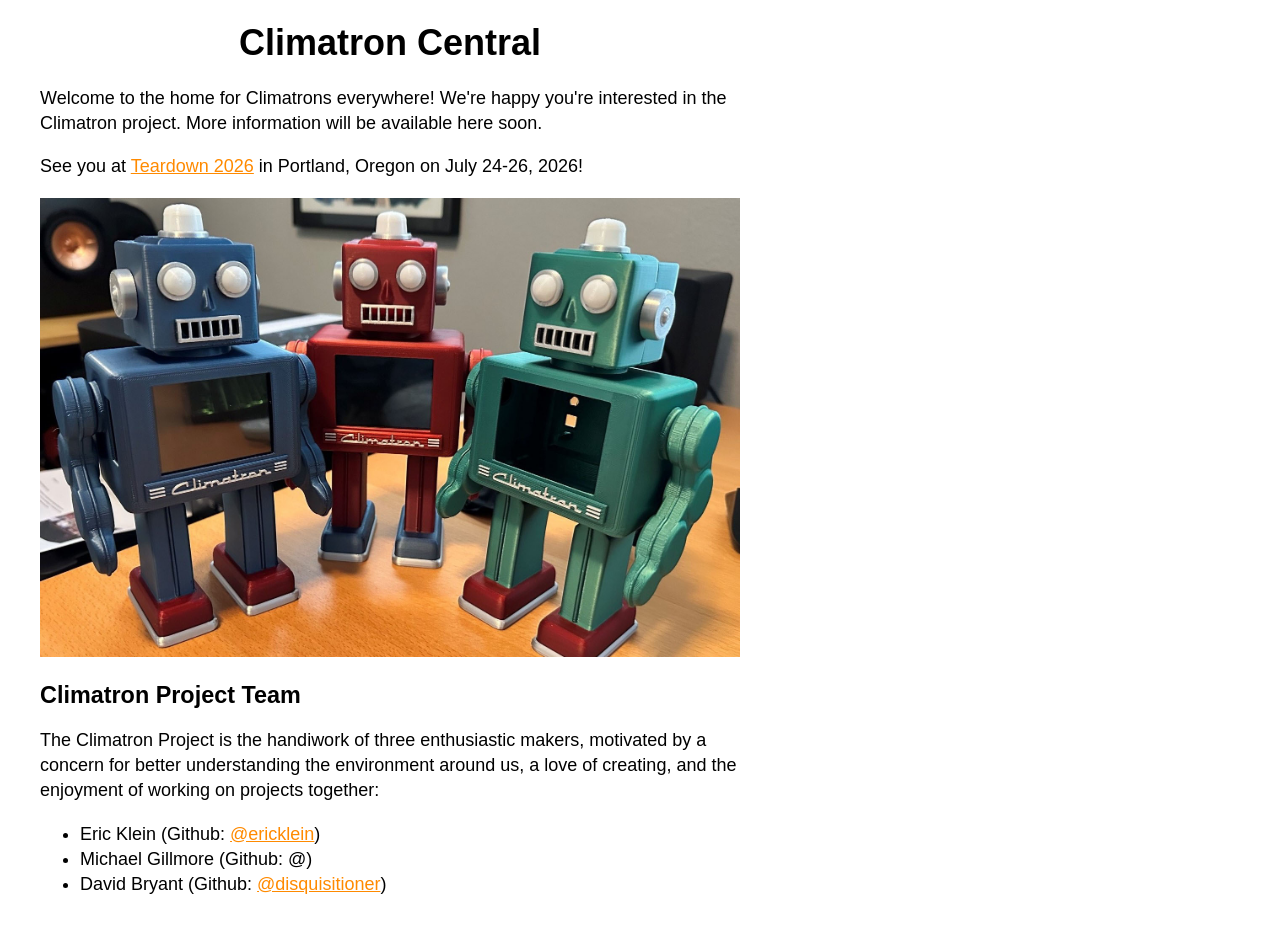
==== index.html @ 0983e72b "initial index.html" ====
<!doctype html>

<html lang="en">
<head>
	<meta charset="utf-8">

	<title>Climatron Central</title>
	<meta name="description" content="Home page for the Climatron Project">
	<meta name="author" content="david@disquiry.com">

	<link rel="stylesheet" href="./climatrons.css"></link>
	<link href="https://fonts.cdnfonts.com/css/retro-gastroll" rel="stylesheet">
  <link href="https://fonts.googleapis.com/css?family=Titillium+Web:300,400,600&display=swap" rel="stylesheet"> 
                
	<script src="./climatrons.js"></script>

	<!-- Add More JavaScript here, either local or via URL (CDN) -->
	<!-- script type="text/javascript" src="./segment-display.js"></script -->
</head>

<body>
	<div>
		<h1 class="apptitle">Climatron Central</h1>
		<p>
			Welcome to the home for Climatrons everywhere!  We're happy you're interested in the Climatron project. More information will be available here soon.
		</p>
		<p>
			See you at <a href="https://www.crowdsupply.com/teardown/portland-2026">Teardown 2026</a> in Portland, Oregon on July 24-26, 2026!
		</p>
		<img src="./climatrons.jpg" width="100%">
		<h2>Climatron Project Team</h2>
		<p>
			The Climatron Project is the handiwork of three enthusiastic makers, motivated by a concern for better understanding the environment around us, a love of creating, and the enjoyment of working on projects together:
			<ul>
				<li>Eric Klein (Github: <a href="https://github.com/ericklein">@ericklein</a>)</li>
				<li>Michael Gillmore (Github: @)</li>
				<li>David Bryant (Github: <a href="https://github.com/disquisitioner">@disquisitioner</a>)</li>
			</ul>
		</p>
	</div>
</body>
</html>
---- climatrons.css ----
body {
	font-family: sans-serif;
    margin: 20px 40px 40px 40px;
    max-width: 700px;
}

html {
  font-family: 'Titillium Web';
  font-size: 18px;
  font-weight: 300;
  line-height: 1.4rem;
  box-sizing: border-box;
}

/* Resize headings (smaller than default) */
h1 {
  font-size: 1.5rem;
  font-weight: 600;
}
h2 {
  font-size: 1.3rem;
  font-weight: 600;
}
h3 {
  font-size: 1.15rem;
  font-weight: 600;
}
h4 {
  font-size: 1rem;
  font-weight: 600;
}
strong {
  font-weight: 600;
}

#id {

}

.class {

}

.gastroll {
    font-family: 'Retro Gastroll', sans-serif;
}
.apptitle {
  font-size: 2rem;
  line-height: 2.1rem;
  text-align: center;
  font-family: 'Retro Gastroll', sans-serif;

}

a:link { color: #ff8a00 }
a:visited { color: #ff8a00 }
a:hover { color: #fff; background-color: #ff8a00 }
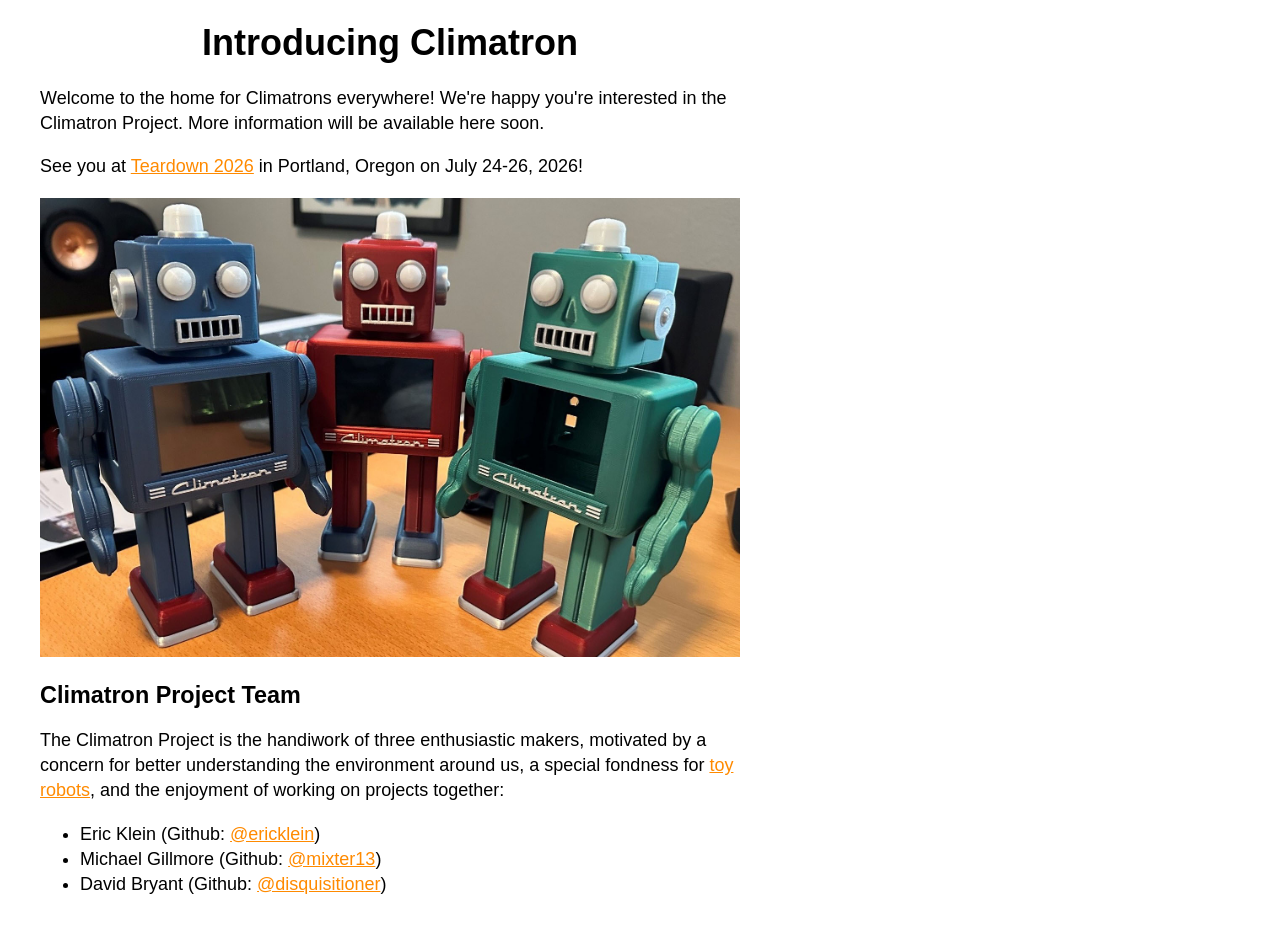
==== commit 2a785e5d: "Updated home page" ====
--- a/index.html
+++ b/index.html
@@ -4,7 +4,7 @@
 <head>
 	<meta charset="utf-8">
 
-	<title>Climatron Central</title>
+	<title>The Climatron Project</title>
 	<meta name="description" content="Home page for the Climatron Project">
 	<meta name="author" content="david@disquiry.com">
 
@@ -20,23 +20,25 @@
 
 <body>
 	<div>
-		<h1 class="apptitle">Climatron Central</h1>
+		<h1 class="apptitle">Introducing Climatron</h1>
 		<p>
-			Welcome to the home for Climatrons everywhere!  We're happy you're interested in the Climatron project. More information will be available here soon.
+			Welcome to the home for Climatrons everywhere!  We're happy you're interested in the Climatron Project. 
+      More information will be available here soon.
 		</p>
 		<p>
 			See you at <a href="https://www.crowdsupply.com/teardown/portland-2026">Teardown 2026</a> in Portland, Oregon on July 24-26, 2026!
 		</p>
 		<img src="./climatrons.jpg" width="100%">
-		<h2>Climatron Project Team</h2>
+		<h2 class="gastroll">Climatron Project Team</h2>
 		<p>
-			The Climatron Project is the handiwork of three enthusiastic makers, motivated by a concern for better understanding the environment around us, a love of creating, and the enjoyment of working on projects together:
+			The Climatron Project is the handiwork of three enthusiastic makers, motivated by a concern for better 
+      understanding the environment around us, a special fondness for <a href="https://tintoyrobots.com/">toy robots</a>, and the enjoyment of working on projects together:
 			<ul>
 				<li>Eric Klein (Github: <a href="https://github.com/ericklein">@ericklein</a>)</li>
-				<li>Michael Gillmore (Github: @)</li>
+				<li>Michael Gillmore (Github: <a href="https://github.com/mixter13">@mixter13</a>)</li>
 				<li>David Bryant (Github: <a href="https://github.com/disquisitioner">@disquisitioner</a>)</li>
 			</ul>
 		</p>
 	</div>
 </body>
-</html>+</html>
--- a/climatrons.css
+++ b/climatrons.css
@@ -1,5 +1,5 @@
 body {
-	font-family: sans-serif;
+    font-family: sans-serif;
     margin: 20px 40px 40px 40px;
     max-width: 700px;
 }
@@ -54,4 +54,4 @@
 
 a:link { color: #ff8a00 }
 a:visited { color: #ff8a00 }
-a:hover { color: #fff; background-color: #ff8a00 }+a:hover { color: #fff; background-color: #ff8a00 }
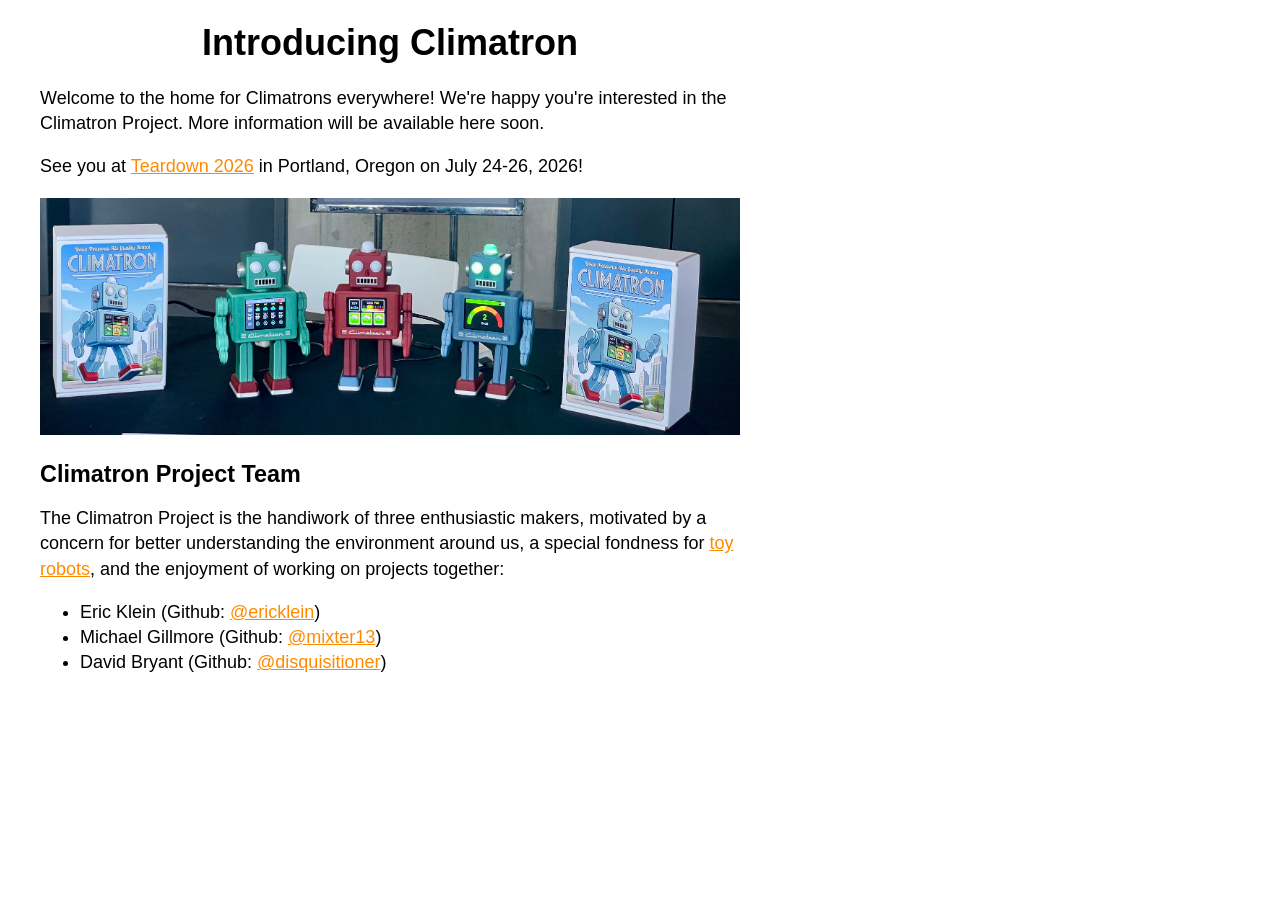
==== commit 79d6ef9a: "Updated group photo" ====
--- a/index.html
+++ b/index.html
@@ -28,7 +28,7 @@
 		<p>
 			See you at <a href="https://www.crowdsupply.com/teardown/portland-2026">Teardown 2026</a> in Portland, Oregon on July 24-26, 2026!
 		</p>
-		<img src="./climatrons.jpg" width="100%">
+		<img src="./climatrons_teardown1.jpg" width="100%">
 		<h2 class="gastroll">Climatron Project Team</h2>
 		<p>
 			The Climatron Project is the handiwork of three enthusiastic makers, motivated by a concern for better 
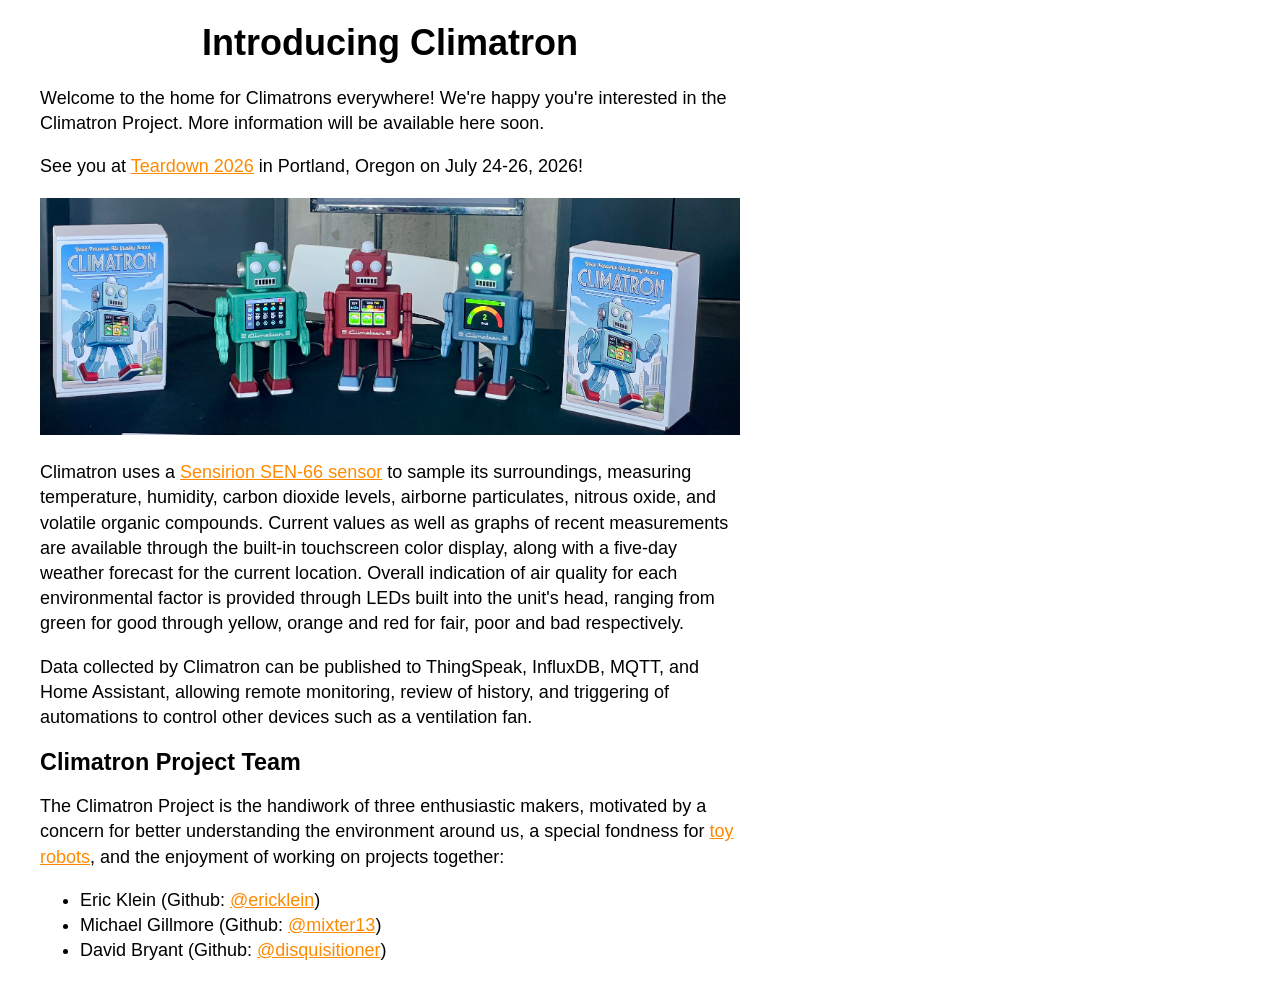
==== commit 878da8a9: "Updated home page" ====
--- a/index.html
+++ b/index.html
@@ -29,9 +29,22 @@
 			See you at <a href="https://www.crowdsupply.com/teardown/portland-2026">Teardown 2026</a> in Portland, Oregon on July 24-26, 2026!
 		</p>
 		<img src="./climatrons_teardown1.jpg" width="100%">
-		<h2 class="gastroll">Climatron Project Team</h2>
-		<p>
-			The Climatron Project is the handiwork of three enthusiastic makers, motivated by a concern for better 
+    <p>
+      Climatron uses a <a href="https://sensirion.com/products/catalog/SEN66">Sensirion SEN-66 sensor</a> to 
+      sample its surroundings, measuring temperature, humidity, carbon 
+      dioxide levels, airborne particulates, nitrous oxide, and volatile organic compounds.  Current values as well 
+      as graphs of recent measurements are available through the built-in touchscreen color display, along 
+      with a five-day weather forecast for the current location. 
+      Overall indication of air quality for each environmental factor
+      is provided through LEDs built into the unit's head, ranging from green for good through yellow, orange 
+      and red for fair, poor and bad respectively.
+    </p>
+    <p>
+      Data collected by Climatron can be published to ThingSpeak, InfluxDB, MQTT, and Home Assistant, allowing
+      remote monitoring, review of history, and triggering of automations to control other devices such as a
+      ventilation fan.
+    </p>
+    <h2 class="gastroll">Climatron Project Team</h2> <p> The Climatron Project is the handiwork of three enthusiastic makers, motivated by a concern for better 
       understanding the environment around us, a special fondness for <a href="https://tintoyrobots.com/">toy robots</a>, and the enjoyment of working on projects together:
 			<ul>
 				<li>Eric Klein (Github: <a href="https://github.com/ericklein">@ericklein</a>)</li>
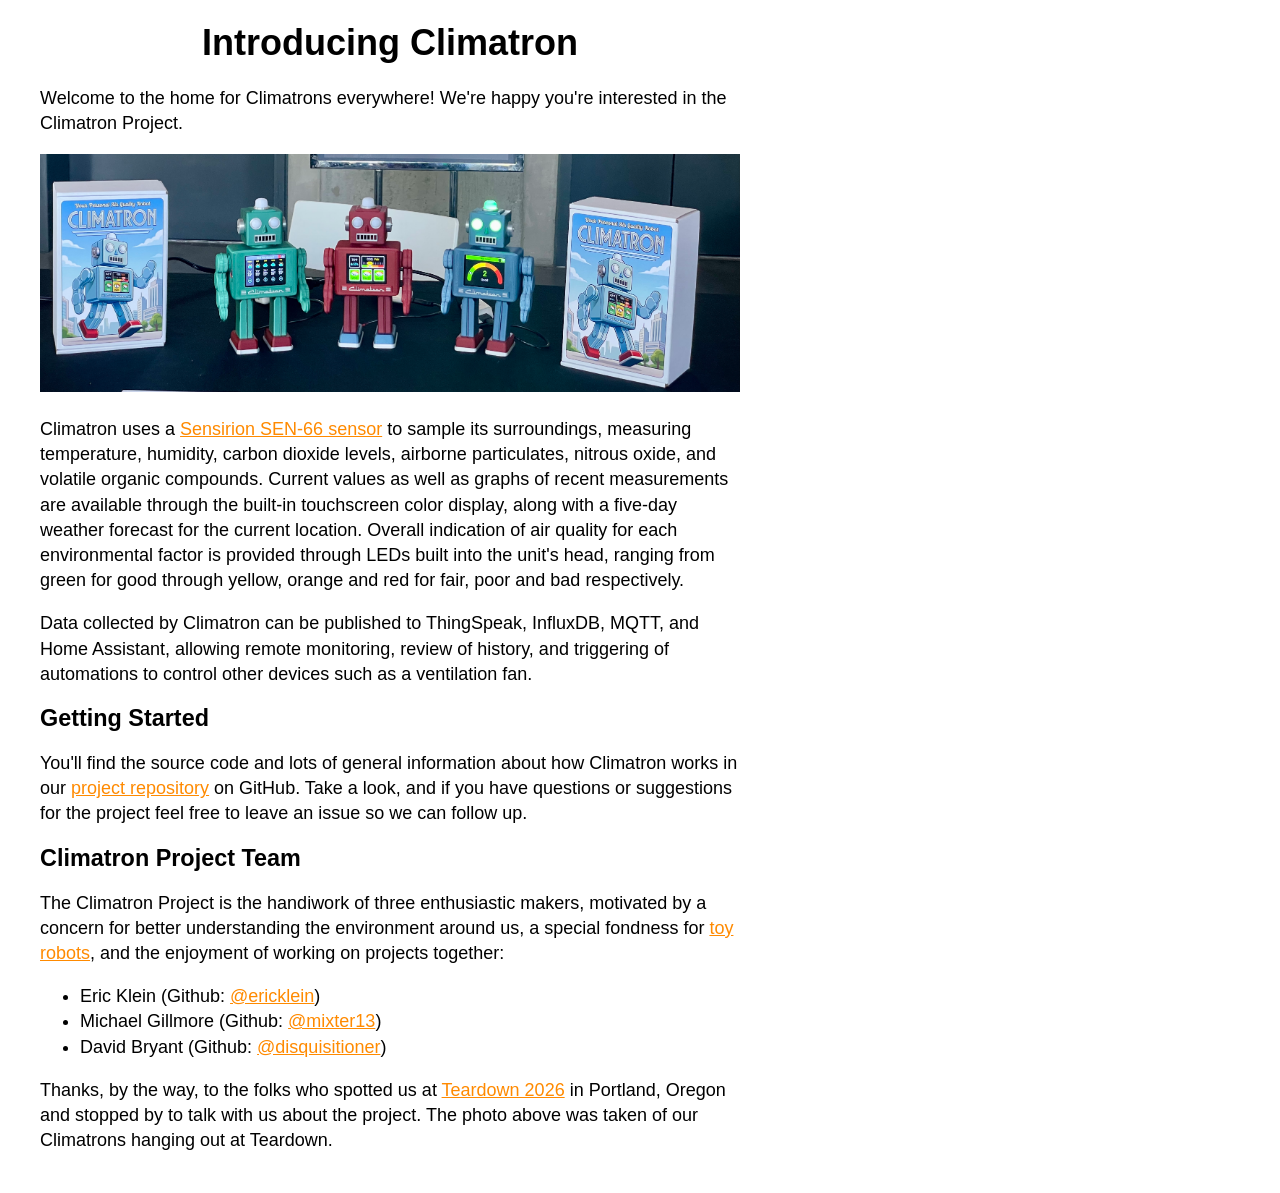
==== commit b821c83b: "Updated, added repo info" ====
--- a/index.html
+++ b/index.html
@@ -23,34 +23,34 @@
 		<h1 class="apptitle">Introducing Climatron</h1>
 		<p>
 			Welcome to the home for Climatrons everywhere!  We're happy you're interested in the Climatron Project. 
-      More information will be available here soon.
-		</p>
-		<p>
-			See you at <a href="https://www.crowdsupply.com/teardown/portland-2026">Teardown 2026</a> in Portland, Oregon on July 24-26, 2026!
 		</p>
 		<img src="./climatrons_teardown1.jpg" width="100%">
     <p>
-      Climatron uses a <a href="https://sensirion.com/products/catalog/SEN66">Sensirion SEN-66 sensor</a> to 
-      sample its surroundings, measuring temperature, humidity, carbon 
-      dioxide levels, airborne particulates, nitrous oxide, and volatile organic compounds.  Current values as well 
-      as graphs of recent measurements are available through the built-in touchscreen color display, along 
+      Climatron uses a <a href="https://sensirion.com/products/catalog/SEN66" target="_blank">Sensirion SEN-66 sensor</a> to sample its surroundings, measuring temperature, humidity, carbon dioxide levels, airborne particulates, nitrous oxide, and volatile organic compounds.  Current values as well as graphs of recent measurements are available through the built-in touchscreen color display, along 
       with a five-day weather forecast for the current location. 
       Overall indication of air quality for each environmental factor
-      is provided through LEDs built into the unit's head, ranging from green for good through yellow, orange 
-      and red for fair, poor and bad respectively.
+      is provided through LEDs built into the unit's head, ranging from green for good through yellow, orange and red for fair, poor and bad respectively.
     </p>
     <p>
-      Data collected by Climatron can be published to ThingSpeak, InfluxDB, MQTT, and Home Assistant, allowing
-      remote monitoring, review of history, and triggering of automations to control other devices such as a
+      Data collected by Climatron can be published to ThingSpeak, InfluxDB, MQTT, and Home Assistant, allowing remote monitoring, review of history, and triggering of automations to control other devices such as a
       ventilation fan.
     </p>
-    <h2 class="gastroll">Climatron Project Team</h2> <p> The Climatron Project is the handiwork of three enthusiastic makers, motivated by a concern for better 
+    <h2 class="gastroll">Getting Started</h2>
+    <p>
+    	You'll find the source code and lots of general information about how Climatron works in our <a href="https://github.com/disquisitioner/climatron" target="_blank">project repository</a> on GitHub.  Take a look, and if you have questions or suggestions for the project feel free to leave an issue so we can follow up.
+    </p>
+    <h2 class="gastroll">Climatron Project Team</h2> 
+    <p> 
+    	The Climatron Project is the handiwork of three enthusiastic makers, motivated by a concern for better 
       understanding the environment around us, a special fondness for <a href="https://tintoyrobots.com/">toy robots</a>, and the enjoyment of working on projects together:
 			<ul>
-				<li>Eric Klein (Github: <a href="https://github.com/ericklein">@ericklein</a>)</li>
-				<li>Michael Gillmore (Github: <a href="https://github.com/mixter13">@mixter13</a>)</li>
-				<li>David Bryant (Github: <a href="https://github.com/disquisitioner">@disquisitioner</a>)</li>
+				<li>Eric Klein (Github: <a href="https://github.com/ericklein" target="_blank">@ericklein</a>)</li>
+				<li>Michael Gillmore (Github: <a href="https://github.com/mixter13" target="_blank">@mixter13</a>)</li>
+				<li>David Bryant (Github: <a href="https://github.com/disquisitioner" target="_blank">@disquisitioner</a>)</li>
 			</ul>
+		</p>
+		<p>
+			Thanks, by the way, to the folks who spotted us at <a href="https://www.crowdsupply.com/teardown/portland-2026" target="_blank">Teardown 2026</a> in Portland, Oregon and stopped by to talk with us about the project. The photo above was taken of our Climatrons hanging out at Teardown.
 		</p>
 	</div>
 </body>
